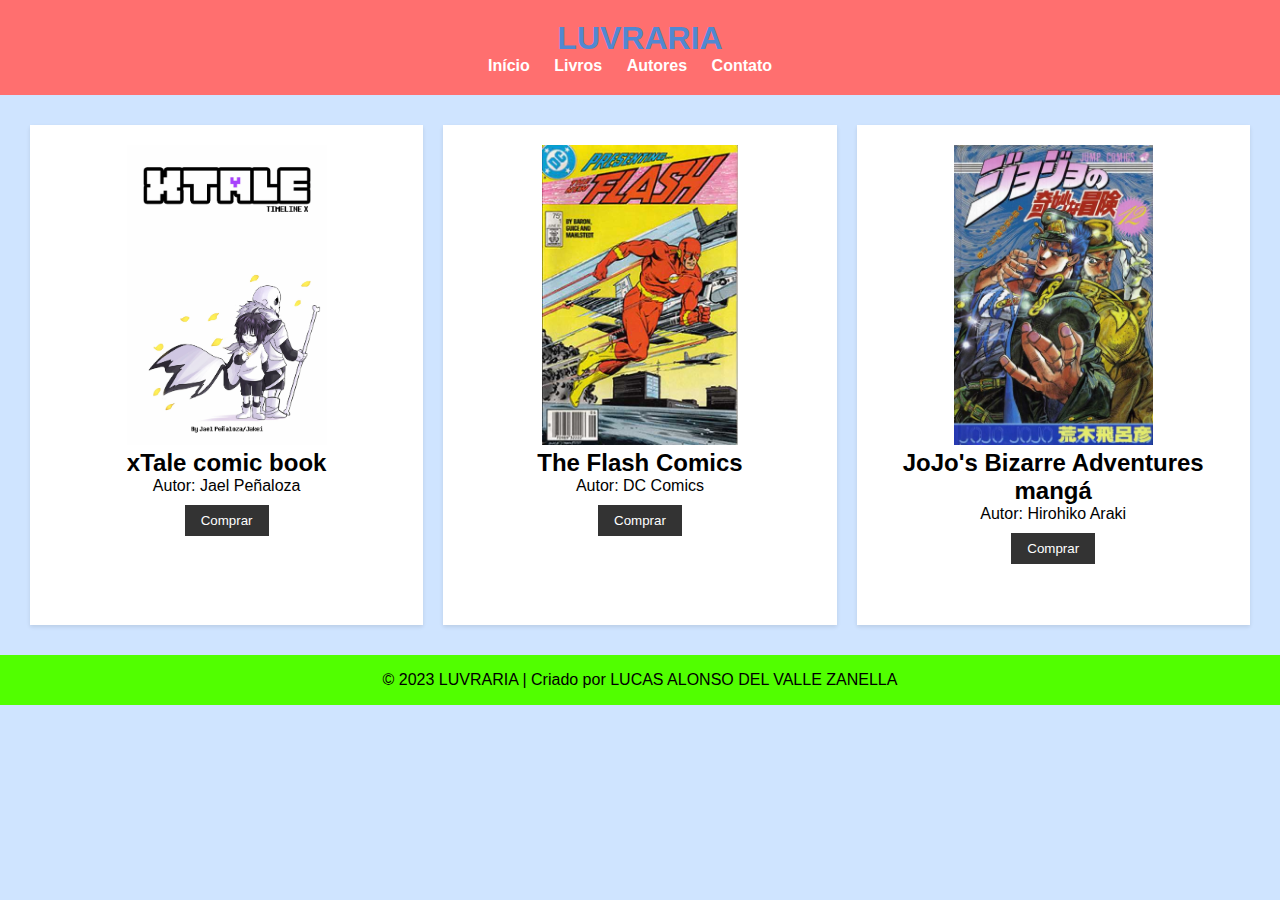
==== index.html @ 3417ab23 "ahsdkjhaskjd" ====
<!DOCTYPE html>
<html lang="pt-br">
<head>
    <meta charset="UTF-8">
    <meta name="viewport" content="width=device-width, initial-scale=1.0">
    <link rel="stylesheet" href="estilos.css">
    <title>LUVRARIA</title>
</head>
<body>
    <header>
        <h1>LUVRARIA</h1>
        <nav>
            <ul>
                <li><a href="#">Início</a></li>
                <li><a href="#">Livros</a></li>
                <li><a href="#">Autores</a></li>
                <li><a href="#">Contato</a></li>
            </ul>
        </nav>
    </header>

    <main>
        <section class="cards">
            <div class="card">
                <img src="img/XTaleComicCover.jpg" alt="Livro 1">
                <h2>xTale comic book</h2>
                <p>Autor: Jael Peñaloza</p>
                <button>Comprar</button>
            </div>

            <div class="card">
                <img src="img/the flash comics.jpg" alt="Livro 2">
                <h2>The Flash Comics</h2>
                <p>Autor: DC Comics</p>
                <button>Comprar</button>
            </div>

            <div class="card">
                <img src="img/jojo manga.jpg" alt="Livro 3">
                <h2>JoJo's Bizarre Adventures mangá</h2>
                <p>Autor: Hirohiko Araki</p>
                <button>Comprar</button>
            </div>
        </section>
    </main>

    <footer>
        <p>&copy; 2023 LUVRARIA | Criado por LUCAS ALONSO DEL VALLE ZANELLA</p>
    </footer>
</body>
</html>
---- estilos.css ----
* {
    margin: 0; 
    padding: 0; 
    box-sizing: border-box;
}
body {
    font-family: Arial, sans-serif;
    background-color: #cfe4ff;
}
header {
    background-color: #333; 
    color: #fff; 
    text-align: center;
    padding-top: 20px; 
    padding-bottom: 20px;
    padding-left: 20px; 
    padding-right: 20px;
}
header {
    background-color: #ff6f6f;
    color: #5188d1;
    text-align: center;
    padding: 20px 20px 20px 20px;
    padding: 20px;
}
nav ul {
    list-style: none;
}

nav li {
    display: inline; 
    margin-right: 20px; 
}

nav a {
    text-decoration: none;
    font-weight: bold; 
    color: #ffffff; 
}

main {
    padding: 20px;
    overflow: hidden;
}

.card {
    width: calc(33.33% - 20px);
    height: 500px;
    margin: 10px;
    padding: 20px;
    background-color: #fff;
    box-shadow: 0 2px 4px rgba(0, 0, 0, 0.1);
    text-align: center;
    float: left;
}

.card img{
    max-width: 100%;
    height: 300px;
}

.card button{
    background-color: #333;
    color:#fff;
    border: none;
    padding: 8px 16px;
    margin-top: 10px;
    cursor: pointer;
    transition: background-color 0.3s ease;
}
.card button:hover {
    background-color: #555;
}

footer {
    background-color: #51ff00;
    color: #000000;
    text-align: center;
    padding: 1rem;
}
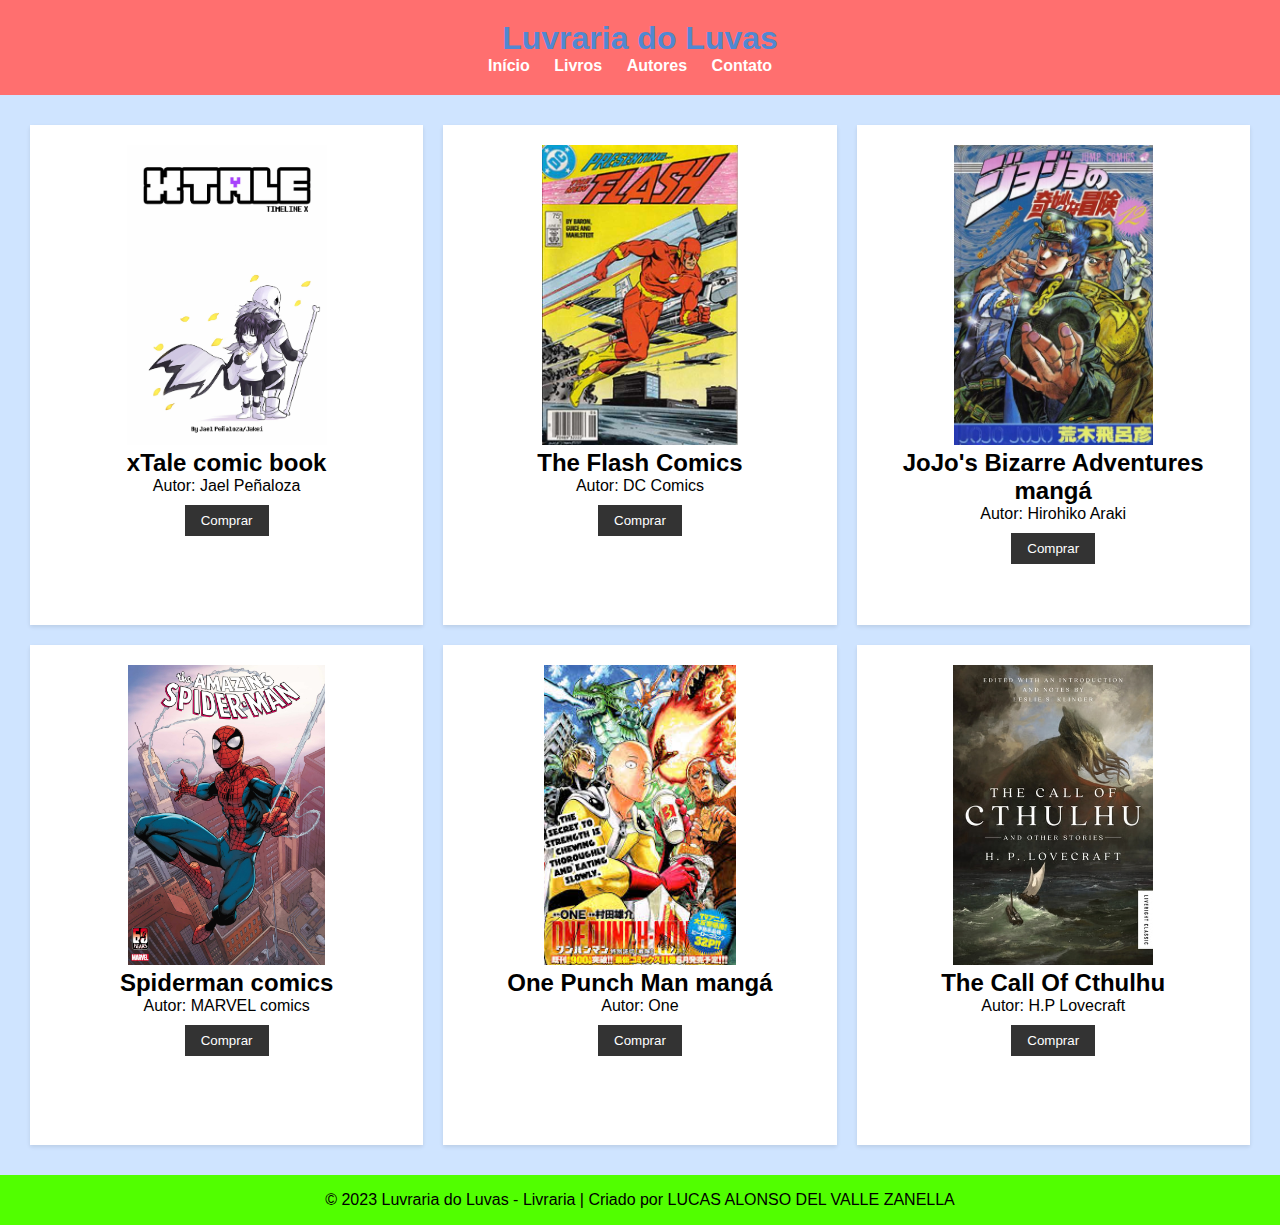
==== commit f2a79065: "fiz o trabaio kk" ====
--- a/index.html
+++ b/index.html
@@ -4,13 +4,14 @@
     <meta charset="UTF-8">
     <meta name="viewport" content="width=device-width, initial-scale=1.0">
     <link rel="stylesheet" href="estilos.css">
-    <title>LUVRARIA</title>
+    <meta name="author" content="Lucas">
+    <title>Luvraria do Luvas</title>
 </head>
 <body>
     <header>
-        <h1>LUVRARIA</h1>
-        <nav>
-            <ul>
+        <h1>Luvraria do Luvas</h1>
+        <nav id="nav">
+            <ul id="menu" class="active">
                 <li><a href="#">Início</a></li>
                 <li><a href="#">Livros</a></li>
                 <li><a href="#">Autores</a></li>
@@ -41,11 +42,29 @@
                 <p>Autor: Hirohiko Araki</p>
                 <button>Comprar</button>
             </div>
+            <div class="card">
+                <img src="img/spiderman hq cover.jpg">
+                <h2>Spiderman comics</h2>
+                <p>Autor: MARVEL comics</p>
+                <button>Comprar</button>
+            </div>
+            <div class="card">
+                <img src="img/opm manga cover.jpg">
+                <h2>One Punch Man mangá</h2>
+                <p>Autor: One</p>
+                <button>Comprar</button>
+            </div>
+            <div class="card">
+                <img src="img/the-call-of-cthulhu-and-other-stories-3.jpg">
+                <h2> The Call Of Cthulhu</h2>
+                <p>Autor: H.P Lovecraft</p>
+                <button>Comprar</button>
+            </div>
         </section>
     </main>
 
     <footer>
-        <p>&copy; 2023 LUVRARIA | Criado por LUCAS ALONSO DEL VALLE ZANELLA</p>
+        <p>&copy; 2023 Luvraria do Luvas - Livraria | Criado por LUCAS ALONSO DEL VALLE ZANELLA</p>
     </footer>
 </body>
 </html>--- a/estilos.css
+++ b/estilos.css
@@ -29,9 +29,18 @@
 
 nav li {
     display: inline; 
-    margin-right: 20px; 
+    margin-right: 20px;
 }
-
+#nav ul#menu li.active {
+    background-color: darkred;
+    margin-bottom:5px;
+    border-radius:10px;
+}
+#nav ul#menu li:hover {
+    background-color: darkred;
+    margin-bottom:5px;
+    border-radius:10px;
+}
 nav a {
     text-decoration: none;
     font-weight: bold; 
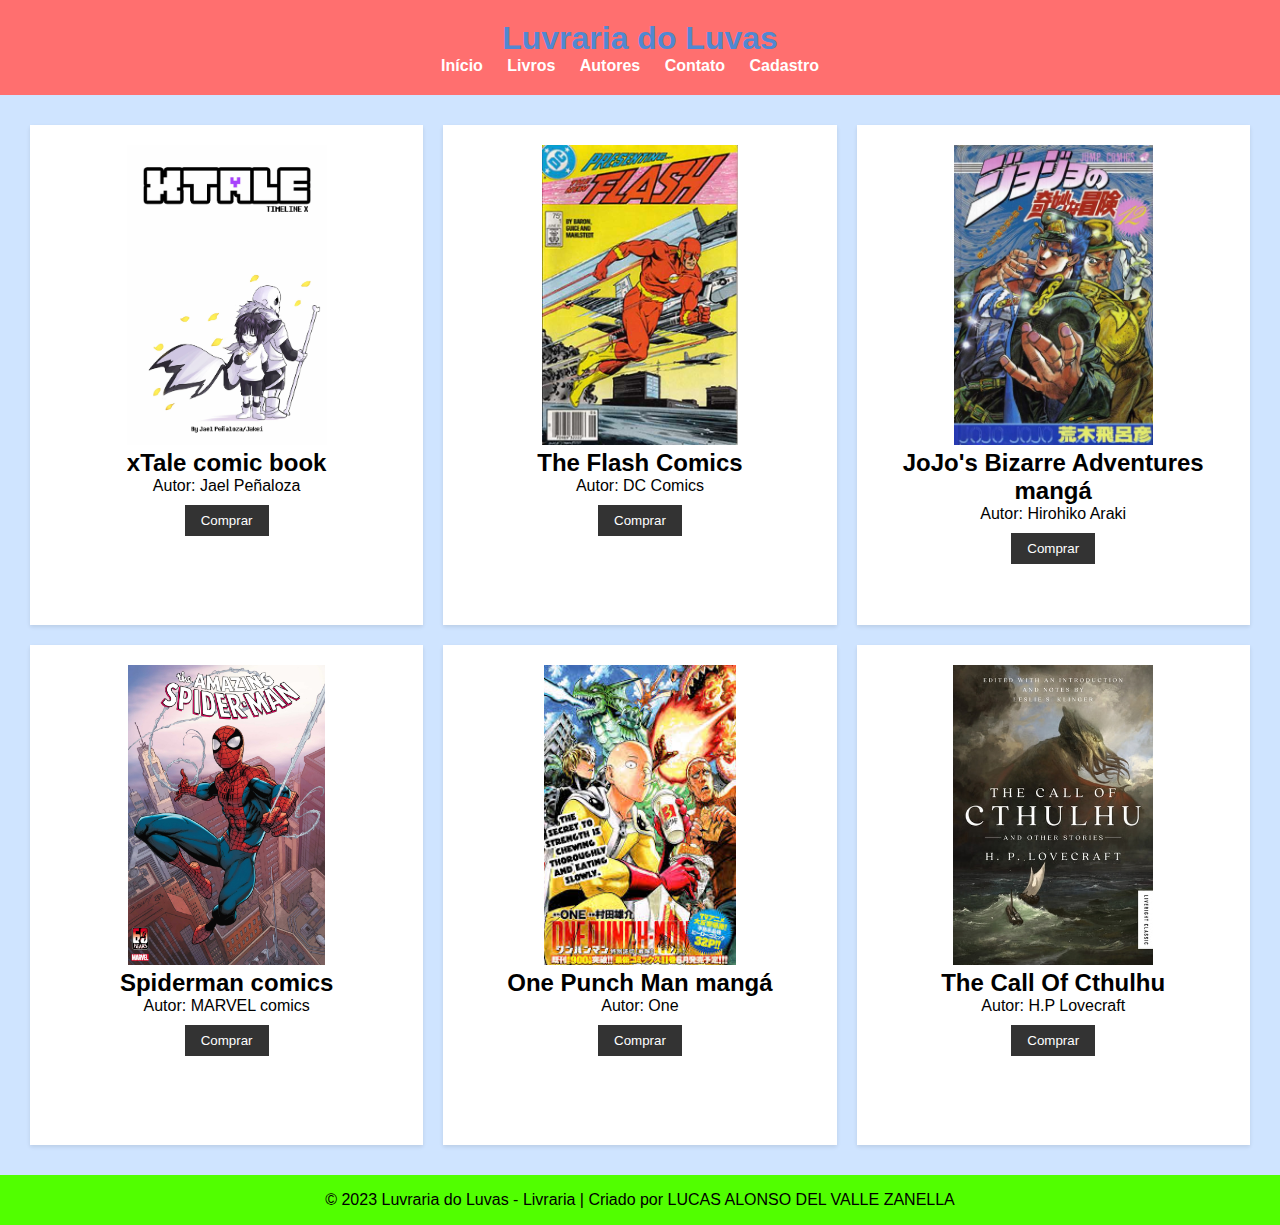
==== commit 15a65f84: "cadastro uwu" ====
--- a/index.html
+++ b/index.html
@@ -16,6 +16,7 @@
                 <li><a href="#">Livros</a></li>
                 <li><a href="#">Autores</a></li>
                 <li><a href="#">Contato</a></li>
+                <li><a href="cadastro.html">Cadastro</a> </li>
             </ul>
         </nav>
     </header>
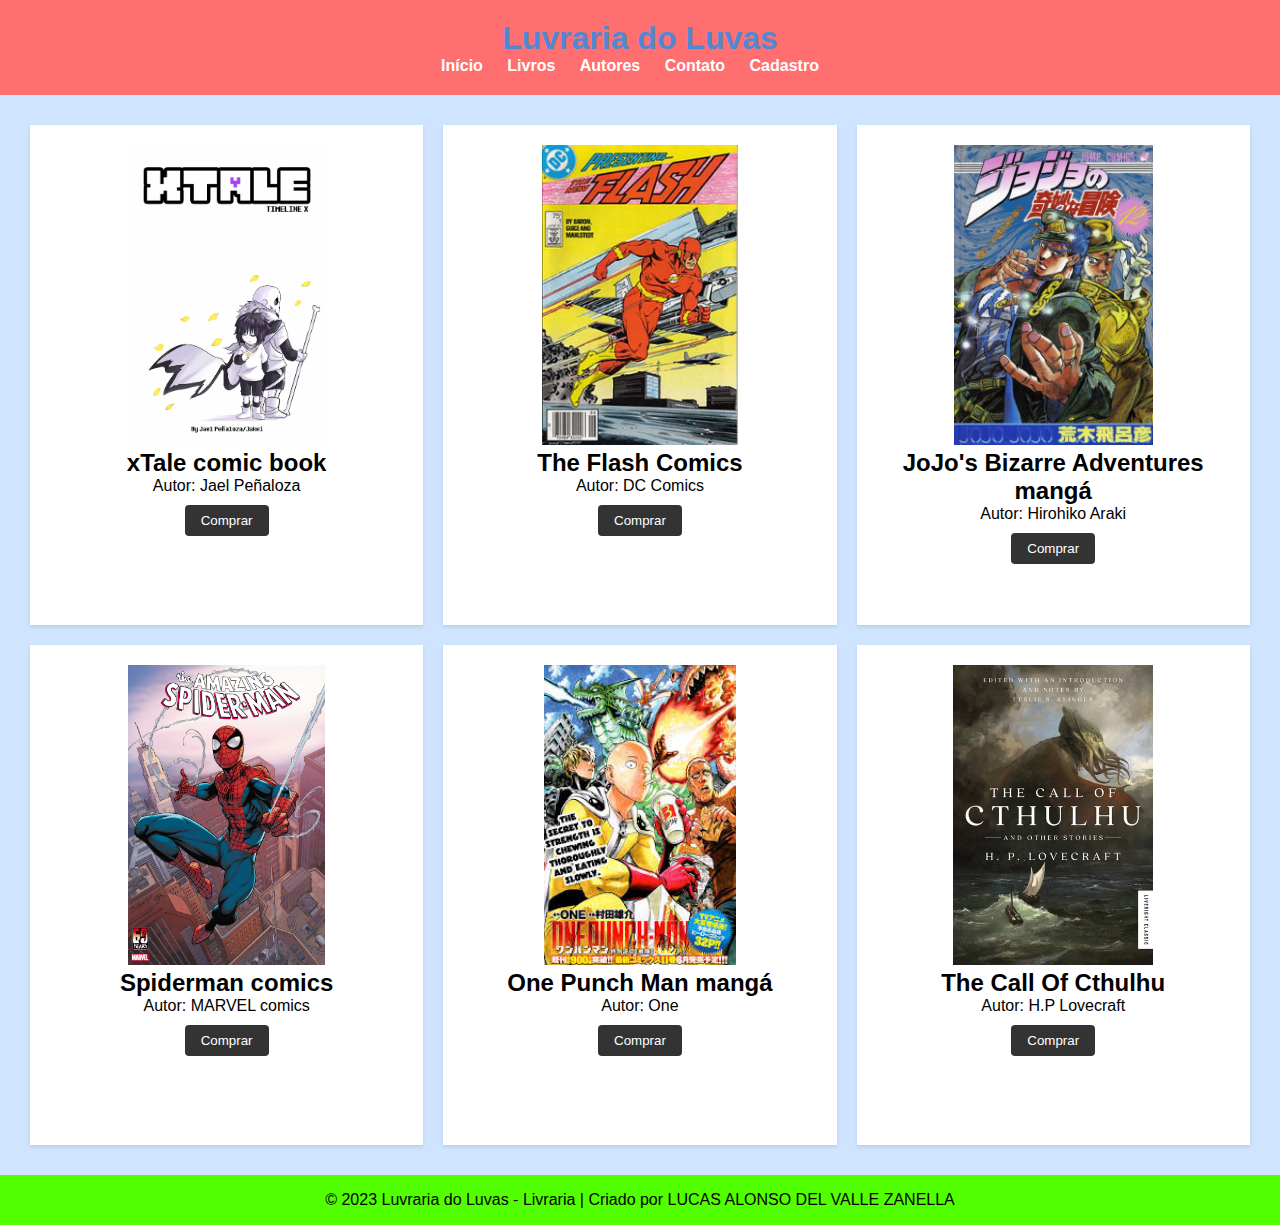
==== commit 4bddaa33: "adsaddasdsasfewfewfdafdsfdsdsasdavdasfdasfadsfdas" ====
--- a/index.html
+++ b/index.html
@@ -1,5 +1,6 @@
 <!DOCTYPE html>
 <html lang="pt-br">
+
 <head>
     <meta charset="UTF-8">
     <meta name="viewport" content="width=device-width, initial-scale=1.0">
@@ -7,6 +8,7 @@
     <meta name="author" content="Lucas">
     <title>Luvraria do Luvas</title>
 </head>
+
 <body>
     <header>
         <h1>Luvraria do Luvas</h1>
@@ -68,4 +70,5 @@
         <p>&copy; 2023 Luvraria do Luvas - Livraria | Criado por LUCAS ALONSO DEL VALLE ZANELLA</p>
     </footer>
 </body>
+
 </html>--- a/estilos.css
+++ b/estilos.css
@@ -1,21 +1,24 @@
 * {
-    margin: 0; 
-    padding: 0; 
+    margin: 0;
+    padding: 0;
     box-sizing: border-box;
 }
+
 body {
     font-family: Arial, sans-serif;
     background-color: #cfe4ff;
 }
+
 header {
-    background-color: #333; 
-    color: #fff; 
+    background-color: #333;
+    color: #fff;
     text-align: center;
-    padding-top: 20px; 
+    padding-top: 20px;
     padding-bottom: 20px;
-    padding-left: 20px; 
+    padding-left: 20px;
     padding-right: 20px;
 }
+
 header {
     background-color: #ff6f6f;
     color: #5188d1;
@@ -23,28 +26,32 @@
     padding: 20px 20px 20px 20px;
     padding: 20px;
 }
+
 nav ul {
     list-style: none;
 }
 
 nav li {
-    display: inline; 
+    display: inline;
     margin-right: 20px;
 }
+
 #nav ul#menu li.active {
     background-color: darkred;
-    margin-bottom:5px;
-    border-radius:10px;
+    margin-bottom: 5px;
+    border-radius: 10px;
 }
+
 #nav ul#menu li:hover {
     background-color: darkred;
-    margin-bottom:5px;
-    border-radius:10px;
+    margin-bottom: 5px;
+    border-radius: 10px;
 }
+
 nav a {
     text-decoration: none;
-    font-weight: bold; 
-    color: #ffffff; 
+    font-weight: bold;
+    color: #ffffff;
 }
 
 main {
@@ -63,20 +70,21 @@
     float: left;
 }
 
-.card img{
+.card img {
     max-width: 100%;
     height: 300px;
 }
 
-.card button{
+.card button {
     background-color: #333;
-    color:#fff;
+    color: #fff;
     border: none;
     padding: 8px 16px;
     margin-top: 10px;
     cursor: pointer;
     transition: background-color 0.3s ease;
 }
+
 .card button:hover {
     background-color: #555;
 }
@@ -87,3 +95,96 @@
     text-align: center;
     padding: 1rem;
 }
+
+.container {
+    width: 1200px;
+    max-width: 100%;
+    margin: 0 auto;
+    padding: 20px;
+    background-color: #fff;
+    box-shadow: 02px 4px rgba (0, 0, 0, 0.1);
+}
+
+form {
+    overflow: hidden;
+}
+
+form fieldset {
+    border: 1px solid #ccc;
+    border-radius: 4px;
+    padding: 10px;
+    margin-bottom: 10px;
+}
+
+form legend {
+    font-weight: bold;
+    color: #777;
+}
+
+.input-container {
+    margin-bottom: 10px;
+}
+
+.input-container label {
+    display: block;
+    margin-bottom: 5px;
+    font-weight: bold;
+    font-size: 14px;
+}
+
+input[type="text"] input[type="date"] input[type="number"] {
+    width: 100%;
+    padding: 8px;
+    border: 1px solid #ccc;
+    border-radius: 4px;
+    color: #555;
+}
+
+.radio-group label {
+    display: inline;
+    margin-right: 10px;
+    font-weight: normal;
+}
+
+.input-check {
+    display: inline-block;
+    margin-right: 10px;
+}
+
+.input-check input[type="checkbox"]+label {
+    display: inline-block;
+    font-weight: normal;
+}
+
+textarea {
+    width: 100%;
+    padding: 8px;
+    border: 1px solid #ccc;
+    border-radius: 4px;
+    resize: vertical;
+    height: 120px;
+}
+
+select {
+    width: 100%;
+    padding: 8px;
+    border: 1px solid #ccc;
+    border-radius: 4px;
+}
+
+button {
+    background-color: #007bff;
+    color: white;
+    border: none;
+    border-radius: 4px;
+    padding: 10px;
+    cursor: pointer;
+}
+
+button[type="reset"] {
+    background-color: #6c757d;
+}
+
+button:hover {
+    background-color: #0056b3;
+}